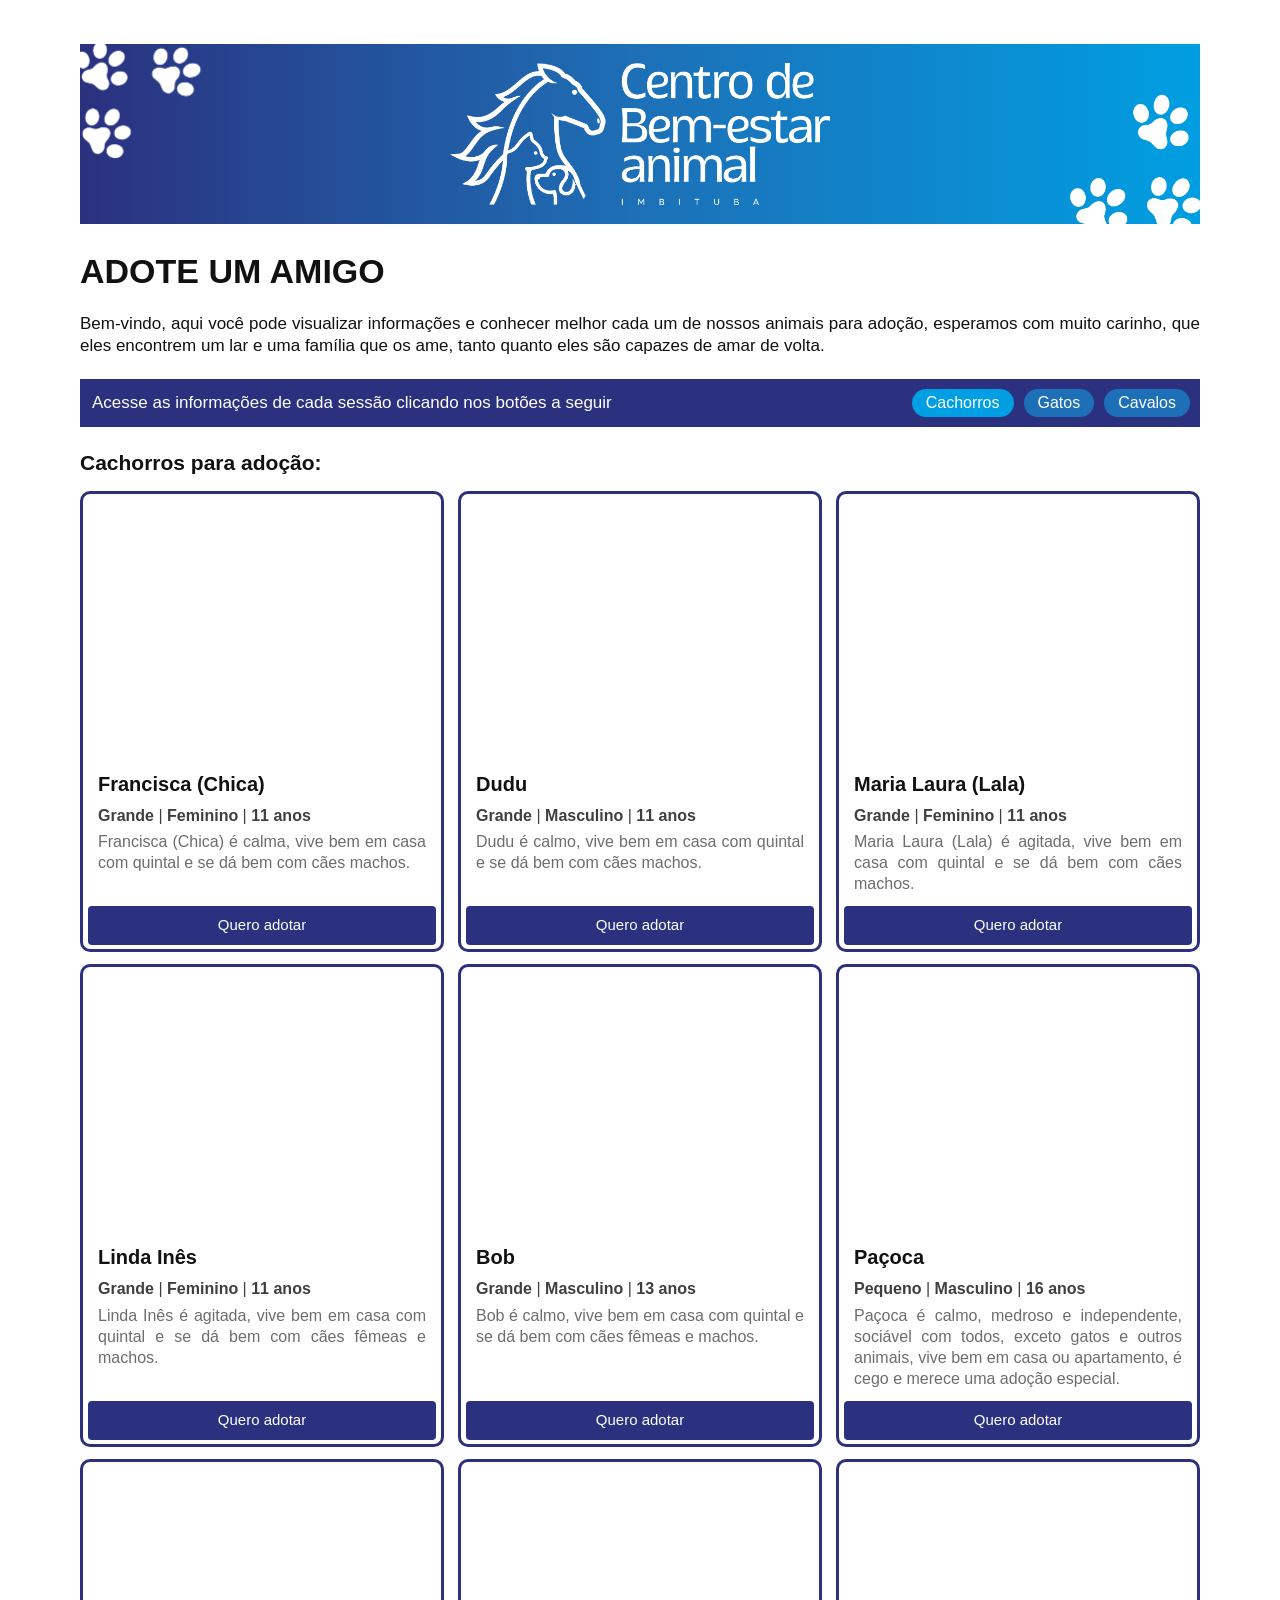
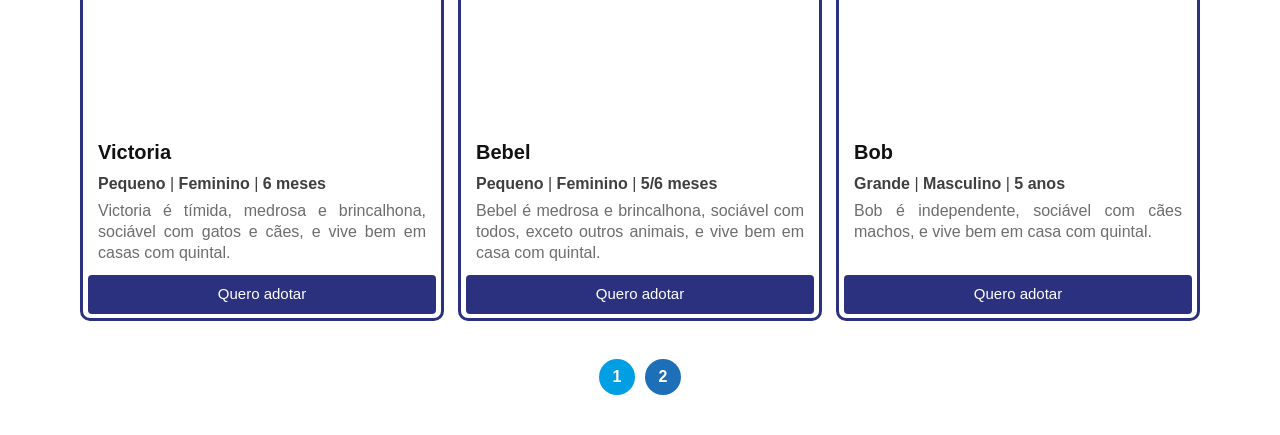
==== index.html @ c671ce11 "Add files via upload" ====
<!DOCTYPE html>
<html lang="pt-BR">

    <head>
        
        <meta charset="UTF-8">
        <meta name="viewport" content="width=device-width, initial-scale=1.0">
        <title>PREFEITURA DE IMBITUBA - Bem-Estar Animal</title>
        <link rel="stylesheet" href="estilos.css">

    </head>

    <body>

        <div class="container">
            <header class="cabecalho">
                <div class="faixa-identidade" aria-label="Identidade visual do centro de bem-estar animal">
                    <img class="patinhas patinhas-esquerda-superior" src="imagens/PATINHAS-ESQUERDA.png" alt="">
                    <img class="logo-centro" src="imagens/LOGO.png" alt="Centro de Bem-estar Animal">
                    <img class="patinhas patinhas-direita-inferior" src="imagens/PATINHAS-DIREITA.png" alt="">
                </div>

                <h1>ADOTE UM AMIGO</h1>

                <p>
                    Bem-vindo, aqui você pode visualizar informações e conhecer melhor cada um de nossos animais para adoção,
                    esperamos com muito carinho, que eles encontrem um lar e uma família que os ame, tanto quanto eles são capazes de
                    amar de volta.
                </p>

                <div class="barra-navegacao">
                    <span>Acesse as informações de cada sessão clicando nos botões a seguir</span>

                    <div class="botoes-navegacao">
                        <button type="button" class="botao-secao ativo" data-section="cachorros">Cachorros</button>
                        <button type="button" class="botao-secao" data-section="gatos">Gatos</button>
                        <button type="button" class="botao-secao" data-section="cavalos">Cavalos</button>
                    </div>
                </div>
            </header>

            <main>
                <section id="cachorros" class="secao-animal secao-visivel">
                    <h2>Cachorros para adoção:</h2>

                    <div class="cards-animais" data-cards-container="cachorros"></div>

                    <div class="paginacao-animais" data-pagination="cachorros" aria-label="Paginação dos cachorros"></div>
                </section>

                <section id="gatos" class="secao-animal secao-oculta">
                    <h2>Gatos para adoção:</h2>

                    <div class="cards-animais cards-fixos" data-cards-container="gatos"></div>

                    <div class="paginacao-animais vazia" data-pagination="gatos" aria-label="Paginação dos gatos"></div>
                </section>

                <section id="cavalos" class="secao-animal secao-oculta">
                    <h2>Cavalos para adoção:</h2>

                    <div class="cards-animais cards-fixos" data-cards-container="cavalos"></div>

                    <div class="paginacao-animais vazia" data-pagination="cavalos" aria-label="Paginação dos cavalos"></div>
                </section>
            </main>
        </div>

        <script src="dados.js"></script>
        <script src="script.js"></script>

    </body>

</html>
---- estilos.css ----
* {
    box-sizing: border-box;
}

body {
    margin: 0;
    font-family: 'Rubik', sans-serif;
    background-color: #ffffff;
    color: #111111;
    overflow-y: scroll;
}

h1,
h2,
h3,
p,
.barra-navegacao span,
.mensagem-sem-animais {
    text-align: justify;
}

.container {
    max-width: 1120px;
    width: 100%;
    margin: 0 auto;
    padding-top: 44px;
}

.faixa-identidade {
    position: relative;
    display: flex;
    align-items: center;
    justify-content: center;
    height: 180px;
    margin: 0 0 28px;
    overflow: hidden;
    background: linear-gradient(90deg, #2B317F 0%, #1D70B7 50%, #009EE2 100%);
}

.faixa-identidade .logo-centro {
    position: relative;
    z-index: 1;
    width: 380px;
    max-width: 42%;
    height: auto;
}

.faixa-identidade .patinhas {
    position: absolute;
    width: 168px;
    height: auto;
    opacity: 1;
    pointer-events: none;
}

.faixa-identidade .patinhas-esquerda-superior {
    top: -34px;
    left: -28px;
}

.faixa-identidade .patinhas-direita-inferior {
    right: -30px;
    bottom: -36px;
}

.cabecalho h1 {
    margin: 0 0 22px;
    font-size: 34px;
    font-weight: 700;
}

.cabecalho p {
    width: 100%;
    margin: 0 0 22px;
    font-size: 17px;
    line-height: 1.28;
}

.barra-navegacao {
    display: flex;
    align-items: center;
    justify-content: space-between;
    width: 100%;
    min-height: 48px;
    padding: 0 10px 0 12px;
    background-color: #2B317F;
}

.barra-navegacao span {
    font-size: 17px;
    color: #ffffff;
}

.botoes-navegacao {
    display: flex;
    gap: 10px;
}

.botoes-navegacao .botao-secao {
    display: inline-block;
    padding: 6px 14px;
    border: none;
    border-radius: 18px;
    background-color: #1D70B7;
    font-size: 16px;
    color: #ffffff;
    line-height: 1;
    cursor: pointer;
}

.botoes-navegacao .botao-secao.ativo {
    background-color: #009EE2;
    box-shadow: none;
}

.botoes-navegacao .botao-secao:focus-visible {
    outline: 2px solid #ffffff;
    outline-offset: 2px;
}

.secao-animal {
    width: 100%;
}

.secao-oculta {
    display: none;
}

main h2 {
    margin: 24px 0 16px;
    font-size: 21px;
    font-weight: 700;
}

.cards-animais {
    display: grid;
    grid-template-columns: repeat(auto-fill, minmax(320px, 1fr));
    gap: 12px 14px;
    margin-top: 0;
    padding-bottom: 12px;
    width: 100%;
}

.cards-fixos {
    padding-bottom: 40px;
}

.mensagem-sem-animais {
    display: flex;
    align-items: center;
    gap: 10px;
    min-height: 72px;
    padding: 12px 0 28px;
    font-size: 16px;
    font-weight: 400;
    white-space: nowrap;
    color: #2B317F;
}

.mensagem-sem-animais .patinhas {
    font-size: 18px;
    line-height: 1;
}

.card-animal {
    display: flex;
    flex-direction: column;
    padding: 3px 3px 4px;
    overflow: hidden;
    border: 3px solid #2B317F;
    border-radius: 10px;
    background-color: #ffffff;
    transition: transform 0.18s ease, box-shadow 0.18s ease;
}

.card-animal:hover {
    transform: translateY(-3px);
    box-shadow: 0 8px 18px rgba(43, 49, 127, 0.14);
}

.card-animal img {
    display: block;
    width: 100%;
    aspect-ratio: 4 / 3;
    height: auto;
    border-radius: 4px;
    object-fit: cover;
}

.card-conteudo {
    flex: 1;
    min-height: 106px;
    padding: 12px 12px 12px;
}

.card-conteudo h3 {
    margin: 0 0 10px;
    font-size: 20px;
    font-weight: 700;
    line-height: 1.1;
}

.card-conteudo p {
    margin: 0;
    font-size: 16px;
    line-height: 1.32;
}

.card-conteudo p:first-of-type {
    color: #3f3f3f;
}

.card-conteudo .detalhe-item {
    font-weight: 700;
}

.card-conteudo .detalhe-separador {
    font-weight: 400;
}

.card-conteudo p:last-of-type {
    margin-top: 5px;
    color: #6d6d6d;
}

.card-animal a {
    display: block;
    margin: 0 2px;
    padding: 11px 10px 12px;
    border-radius: 4px;
    background-color: #2B317F;
    font-size: 15px;
    font-weight: 400;
    line-height: 1.1;
    color: #ffffff;
    text-align: center;
    text-decoration: none;
    transition: background-color 0.18s ease;
}

.card-animal a:hover {
    background-color: #1D70B7;
}

.oculto {
    display: none;
}

.paginacao-animais {
    display: flex;
    justify-content: center;
    gap: 10px;
    margin: 26px 0 40px;
}

.paginacao-animais.vazia {
    display: none;
}

.botao-pagina {
    width: 36px;
    height: 36px;
    border: none;
    border-radius: 50%;
    background-color: #1D70B7;
    font-size: 16px;
    font-weight: 700;
    line-height: 1;
    color: #ffffff;
    cursor: pointer;
    transition: transform 0.15s ease, filter 0.15s ease;
}

.botao-pagina:hover {
    transform: translateY(-2px);
    filter: brightness(1.06);
}

.botao-pagina.ativo {
    background-color: #009EE2;
}

/* === Página Individual do Animal === */

.conteudo-animal {
    max-width: 1120px;
    width: 100%;
    margin: 0 auto;
    padding: 40px 20px 40px;
    flex: 1;
}

.botao-voltar {
    display: inline-block;
    margin-bottom: 32px;
    padding: 6px 18px;
    border: 2px solid #2B317F;
    border-radius: 20px;
    background-color: transparent;
    font-size: 15px;
    font-weight: 600;
    color: #2B317F;
    text-decoration: none;
    transition: background-color 0.18s ease, color 0.18s ease;
}

.botao-voltar:hover {
    background-color: #2B317F;
    color: #ffffff;
}

.animal-layout {
    display: grid;
    grid-template-columns: 1fr 1fr;
    gap: 32px;
    align-items: stretch;
}

.animal-esquerda {
    padding: 3px 3px 4px;
    border: 3px solid #2B317F;
    border-radius: 10px;
    overflow: hidden;
    display: flex;
}

.animal-foto {
    display: block;
    width: 100%;
    height: 100%;
    object-fit: cover;
    border-radius: 4px;
}

.animal-nome {
    margin: 0 0 12px;
    font-size: 26px;
    font-weight: 700;
}

.animal-descricao {
    margin: 0 0 20px;
    font-size: 16px;
    line-height: 1.4;
    color: #333333;
}

.animal-info-box {
    border: 2px solid #2B317F;
    border-radius: 10px;
    padding: 20px 24px;
}

.info-secao {
    padding-bottom: 16px;
    margin-bottom: 16px;
    border-bottom: 1px dotted #2B317F;
}

.info-secao:last-child {
    padding-bottom: 0;
    margin-bottom: 0;
    border-bottom: none;
}

.info-titulo {
    margin: 0 0 10px;
    font-size: 17px;
    font-weight: 700;
    color: #111111;
    text-align: left;
}

.tags {
    display: flex;
    flex-wrap: wrap;
    gap: 8px;
}

.tag {
    display: inline-block;
    padding: 5px 14px;
    border-radius: 20px;
    background-color: #1D70B7;
    font-size: 14px;
    color: #ffffff;
}

.rodape-contato {
    max-width: 1120px;
    width: 100%;
    margin: 0 auto;
    padding: 0 20px 40px;
}

.rodape-interno {
    width: 100%;
    display: flex;
    align-items: center;
    justify-content: space-between;
    min-height: 48px;
    padding: 0 10px 0 12px;
    background-color: #2B317F;
}

.rodape-contato p {
    margin: 0;
    font-size: 16px;
    color: #ffffff;
    text-align: left;
}

.botao-whatsapp {
    display: inline-block;
    flex-shrink: 0;
    padding: 6px 14px;
    border-radius: 18px;
    background-color: #1D70B7;
    font-size: 16px;
    font-weight: 400;
    color: #ffffff;
    text-decoration: none;
    white-space: nowrap;
    transition: background-color 0.18s ease;
}

.botao-whatsapp:hover {
    background-color: #009EE2;
}

@media (min-width: 769px) and (max-width: 1024px) {
    .container {
        padding-left: 24px;
        padding-right: 24px;
    }

    .cards-animais {
        grid-template-columns: repeat(2, 1fr);
    }

    .conteudo-animal {
        padding-left: 24px;
        padding-right: 24px;
    }

    .rodape-contato {
        padding-left: 24px;
        padding-right: 24px;
    }
}

@media (max-width: 768px) {
    .container {
        padding: 24px 16px 0;
    }

    .barra-navegacao span {
        text-align: center;
    }

    .cabecalho h1 {
        font-size: 26px;
    }

    .faixa-identidade {
        height: auto;
        min-height: 90px;
        padding: 16px;
    }

    .faixa-identidade .logo-centro {
        width: 55%;
        max-width: 220px;
    }

    .faixa-identidade .patinhas {
        width: 18%;
        max-width: 72px;
    }

    .faixa-identidade .patinhas-esquerda-superior {
        top: -18px;
        left: -14px;
    }

    .faixa-identidade .patinhas-direita-inferior {
        right: -14px;
        bottom: -18px;
    }

    .barra-navegacao {
        flex-direction: column;
        align-items: center;
        justify-content: center;
        gap: 10px;
        padding: 12px 16px;
    }

    .cards-animais {
        grid-template-columns: 1fr;
    }

    .animal-layout {
        grid-template-columns: 1fr;
    }

    .conteudo-animal {
        padding: 24px 16px 40px;
    }

    .rodape-contato {
        padding-left: 16px;
        padding-right: 16px;
    }

    .rodape-interno {
        flex-direction: column;
        align-items: center;
        text-align: center;
        gap: 10px;
        padding: 12px 16px;
    }

    .rodape-contato p {
        text-align: center;
    }
}
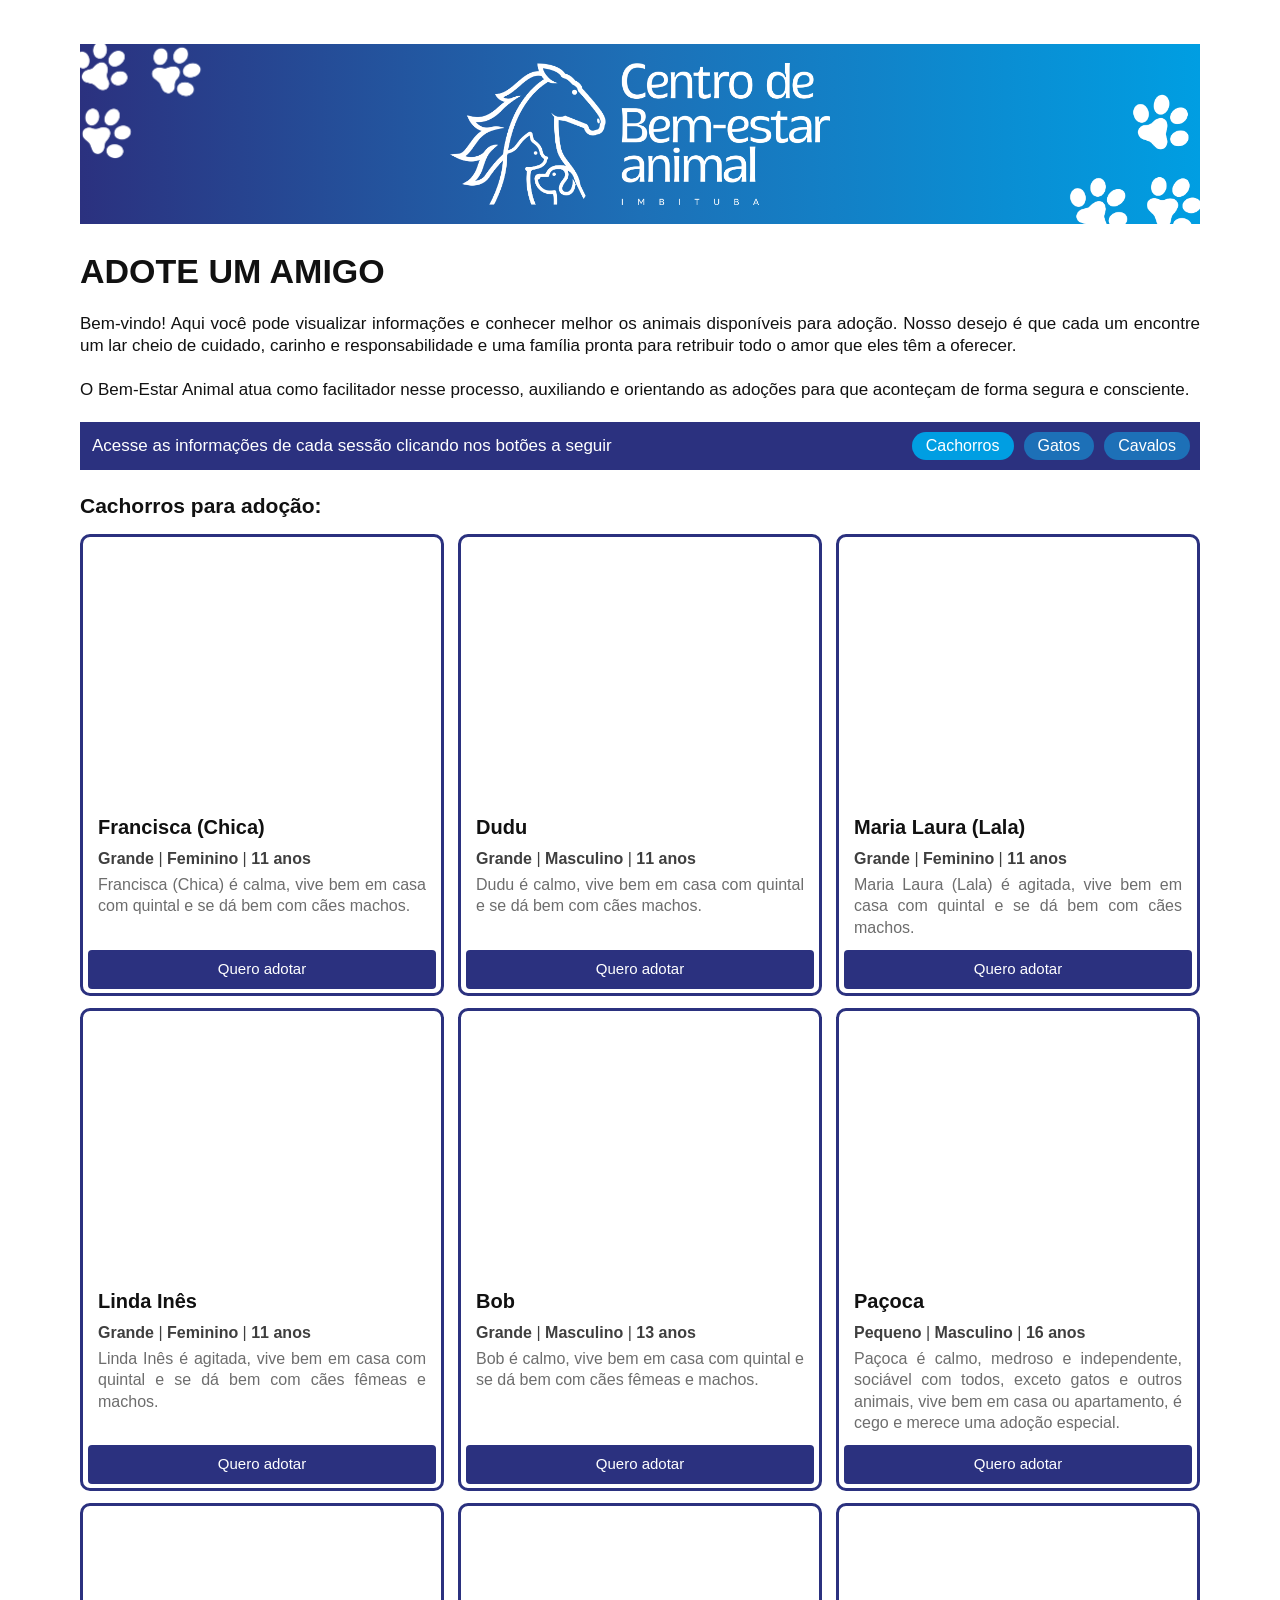
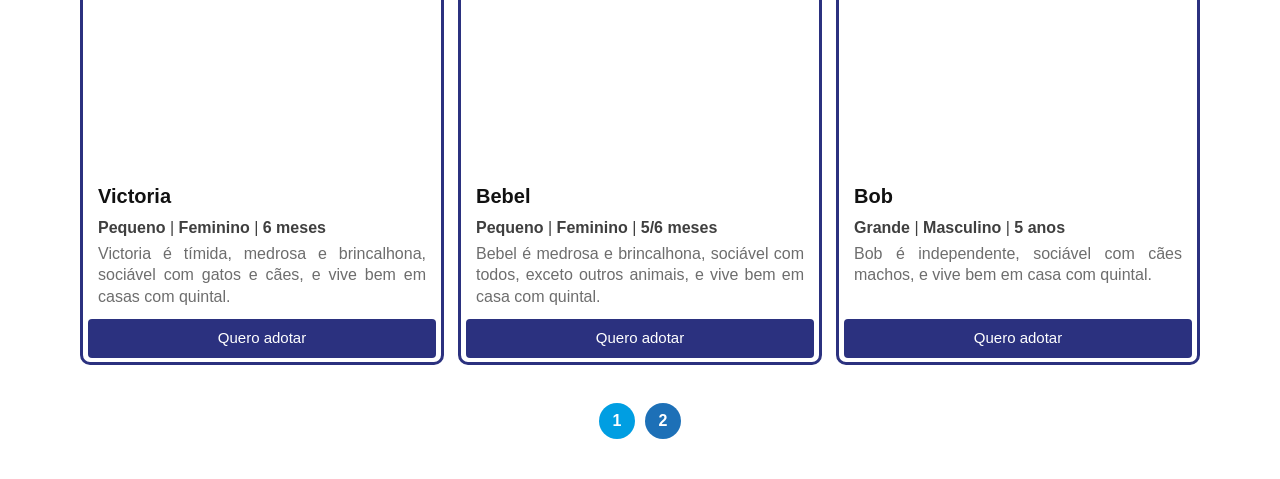
==== commit cd668030: "Update index.html" ====
--- a/index.html
+++ b/index.html
@@ -23,9 +23,11 @@
                 <h1>ADOTE UM AMIGO</h1>
 
                 <p>
-                    Bem-vindo, aqui você pode visualizar informações e conhecer melhor cada um de nossos animais para adoção,
-                    esperamos com muito carinho, que eles encontrem um lar e uma família que os ame, tanto quanto eles são capazes de
-                    amar de volta.
+                    Bem-vindo! Aqui você pode visualizar informações e conhecer melhor os animais disponíveis para adoção. Nosso desejo é que cada um encontre um lar cheio de cuidado, carinho e responsabilidade e uma família pronta para retribuir todo o amor que eles têm a oferecer.
+                </p>
+
+                <p>
+                    O Bem-Estar Animal atua como facilitador nesse processo, auxiliando e orientando as adoções para que aconteçam de forma segura e consciente.
                 </p>
 
                 <div class="barra-navegacao">
@@ -71,4 +73,4 @@
 
     </body>
 
-</html>+</html>
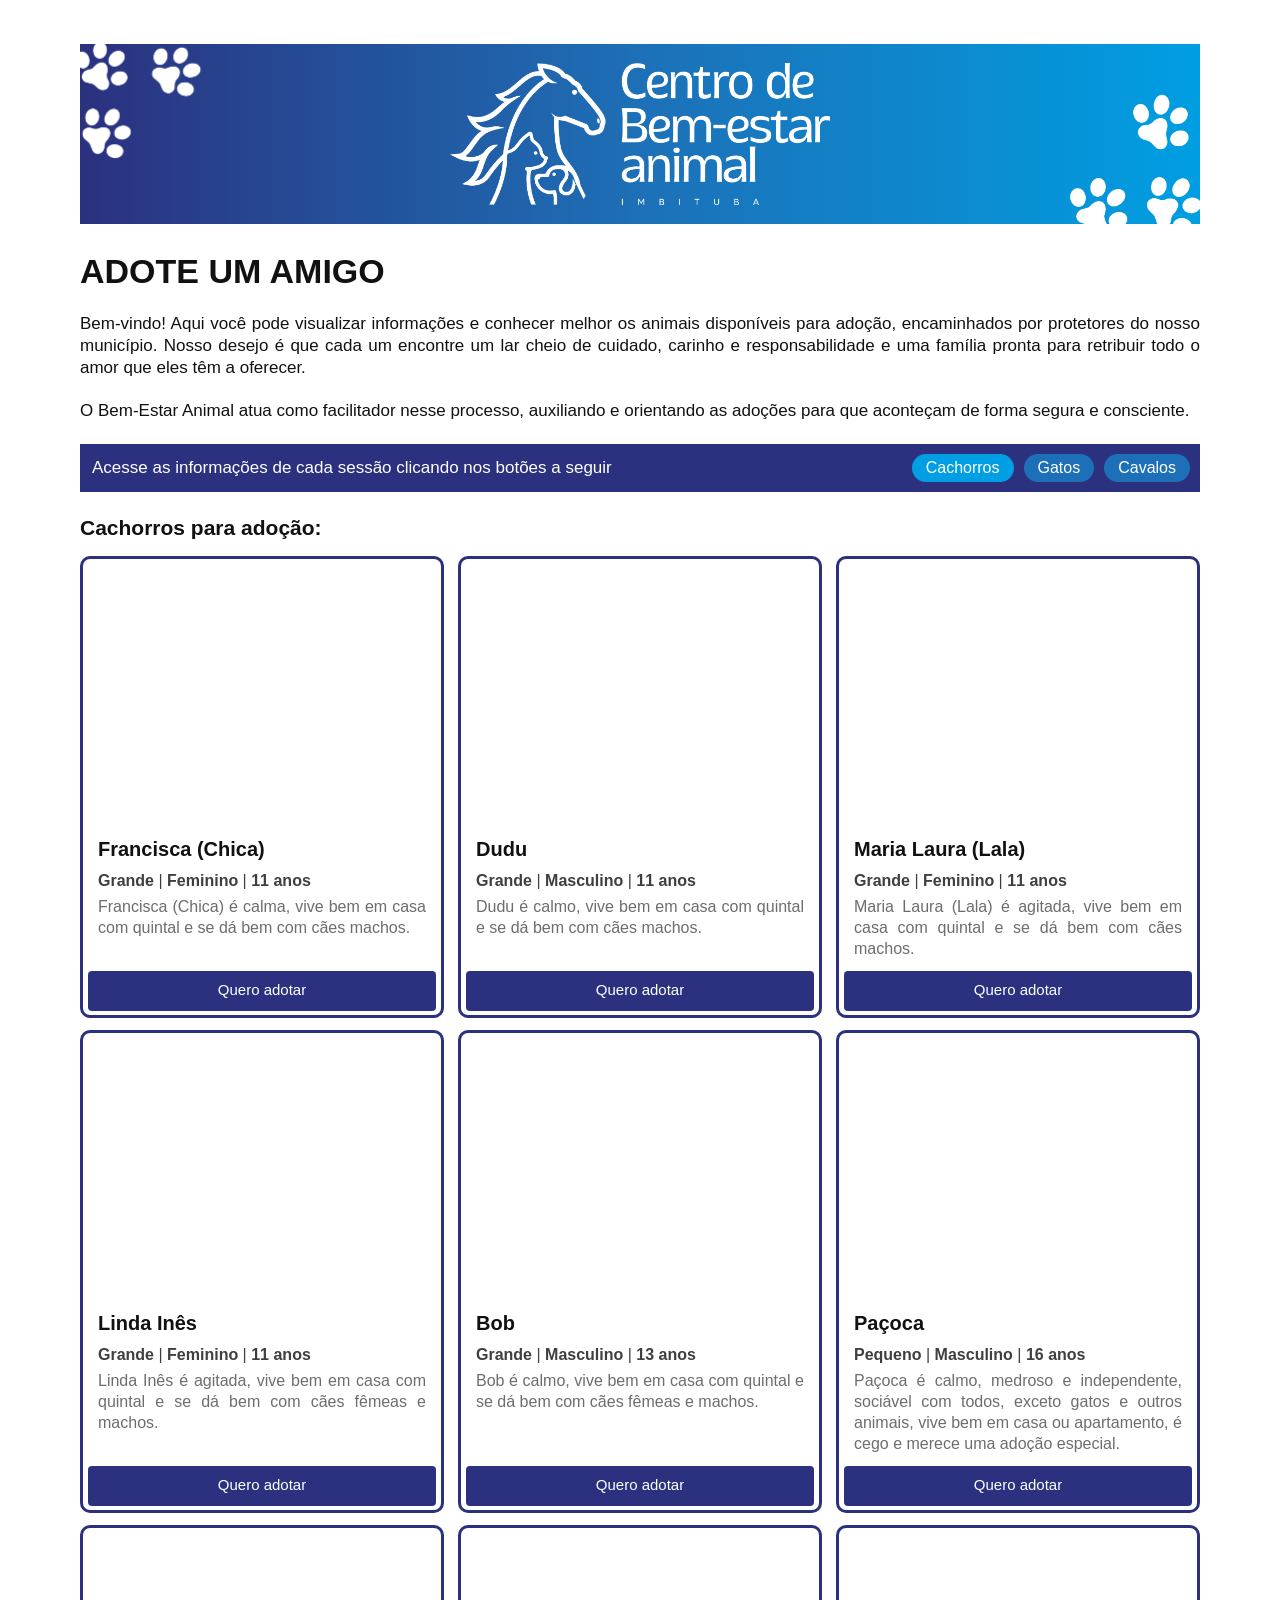
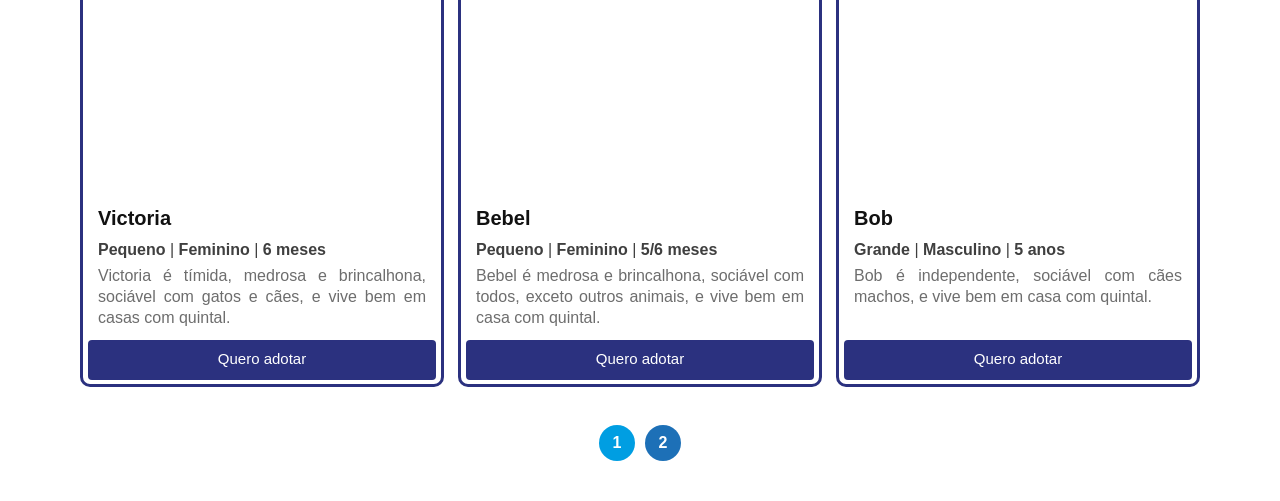
==== commit 4135134b: "Update index.html" ====
--- a/index.html
+++ b/index.html
@@ -23,7 +23,7 @@
                 <h1>ADOTE UM AMIGO</h1>
 
                 <p>
-                    Bem-vindo! Aqui você pode visualizar informações e conhecer melhor os animais disponíveis para adoção. Nosso desejo é que cada um encontre um lar cheio de cuidado, carinho e responsabilidade e uma família pronta para retribuir todo o amor que eles têm a oferecer.
+                    Bem-vindo! Aqui você pode visualizar informações e conhecer melhor os animais disponíveis para adoção, encaminhados por protetores do nosso município. Nosso desejo é que cada um encontre um lar cheio de cuidado, carinho e responsabilidade e uma família pronta para retribuir todo o amor que eles têm a oferecer.
                 </p>
 
                 <p>
